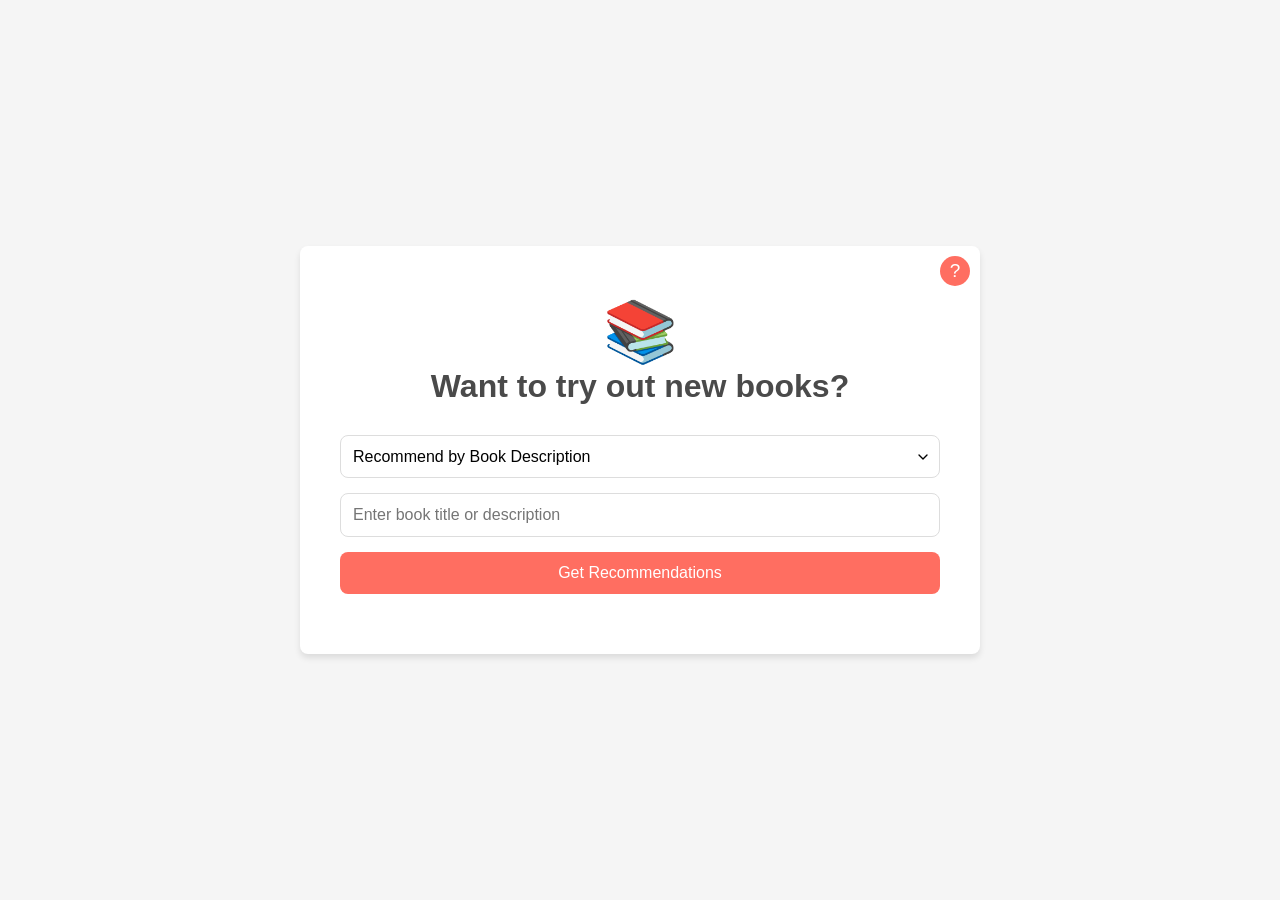
==== templates/index.html @ e35bcc10 "stylistic changes to book display and prepping for isbndb integration" ====
<!DOCTYPE html>
<html lang="en">
<head>
    <meta charset="UTF-8">
    <meta name="viewport" content="width=device-width, initial-scale=1.0"> <!-- for ajax and post calls -->
    <title>Find Your Next Book!</title>
    <script src="https://code.jquery.com/jquery-3.6.0.min.js"></script>
    <style>
        :root {
            --primary-color: #4a4a4a;
            --secondary-color: #f5f5f5;
            --accent-color: #ff6e61;
            --text-color: #333;
            --border-radius: 8px;
        }

        body {
            font-family: 'Segoe UI', Tahoma, Geneva, Verdana, sans-serif;
            background-color: var(--secondary-color);
            color: var(--text-color);
            display: flex;
            justify-content: center;
            align-items: center;
            min-height: 100vh;
            margin: 0;
            padding: 20px;
            box-sizing: border-box;
        }

        .container {
            position: relative;
            background-color: white;
            padding: 40px;
            padding-top: 60px;
            padding-bottom: 60px;
            border-radius: var(--border-radius);
            box-shadow: 0 4px 6px rgba(0, 0, 0, 0.1);
            max-width: 600px;
            width: 100%;
        }

        .emoji {
            font-size: 60px;
            margin-top: -10px;
            margin-bottom: -20px;
        }

        h1 {
            text-align: center;
            color: var(--primary-color);
            margin-bottom: 30px;
        }

        #query-form {
            display: flex;
            flex-direction: column;
            gap: 15px;
        }

        select, input, button {
            padding: 12px;
            border: 1px solid #ddd;
            border-radius: var(--border-radius);
            font-size: 16px;
        }

        select {
            appearance: none;
            background-image: url("data:image/svg+xml,%3Csvg xmlns='http://www.w3.org/2000/svg' width='24' height='24' viewBox='0 0 24 24' fill='none' stroke='currentColor' stroke-width='2' stroke-linecap='round' stroke-linejoin='round'%3E%3Cpolyline points='6 9 12 15 18 9'%3E%3C/polyline%3E%3C/svg%3E");
            background-repeat: no-repeat;
            background-position: right 8px center;
            background-size: 16px;
            background-color: white;
            padding-right: 30px;
        }

        button {
            background-color: var(--accent-color);
            color: white;
            border: none;
            cursor: pointer;
            transition: background-color 0.3s ease;
        }

        button:hover {
            background-color: #2980b9;
        }

        button:disabled {
            background-color: #bdc3c7;
            cursor: not-allowed;
        }

        #loading {
            display: none;
            text-align: center;
            margin-top: 20px;
            color: var(--primary-color);
        }

        #recommendations, #potential-matches {
            margin-top: 30px;
            padding: 10px;
        }

        #recommendations h2, #recommendations h3, #recommendations p,
        #potential-matches h2, #potential-matches h3, #potential-matches p {
            line-height: 1.5;
            margin: 0;
        }

        .book, .potential-match {
            background-color: var(--secondary-color);
            border-radius: var(--border-radius);
            padding: 20px;
            margin-bottom: 15px;
        }

        .potential-match {
            cursor: pointer;
            transition: background-color 0.3s ease;
        }

        .potential-match:hover {
            background-color: #e8e8e8;
        }

        h2, h3 {
            color: var(--primary-color);
            margin-top: 0;
        }

        a {
            color: var(--accent-color);
            text-decoration: none;
        }

        a:hover {
            text-decoration: underline;
        }

        #show-more {
            display: none;
            margin-top: 10px;
            width: 100%;
        }

        #not-in-list {
            display: none;
            margin-top: 20px;
            width: 100%;
        }

        .help-button {
            position: absolute;
            top: 10px;
            right: 10px;
            background-color: var(--accent-color);
            color: white;
            border: none;
            border-radius: 50%;
            width: 30px;
            height: 30px;
            font-size: 19px;
            cursor: pointer;
            display: flex;
            justify-content: center;
            align-items: center;
            transition: background-color 0.3s ease;
        }

        .help-button:hover {
            background-color: #2980b9;
        }

        .help-text {
            display: none;
            position: absolute;
            top: 50px;
            right: 10px;
            background-color: white;
            border: 1px solid #ddd;
            border-radius: var(--border-radius);
            padding: 15px;
            max-width: 300px;
            box-shadow: 0 2px 4px rgba(0, 0, 0, 0.1);
            z-index: 1000;
        }
    </style>
</head>
<body>
    <!-- placeholder elements to be filled by ajax function call in js -->
    <div class="container">
        <button class="help-button" id="helpBtn">?</button>
        <div class="help-text" id="helpText">
            <h3>To get the best book recommendations:</h3>
            <ul>
                <li>Describe the type of book you're looking for (e.g., "science fiction with time travel")</li>
                <li>Include specific genres or settings you're interested in (e.g., "historical fiction set in ancient Rome")</li>
                <li>Mention themes or elements you enjoy (e.g., "mystery novels with strong female leads")</li>
                <li>You can also describe the mood or atmosphere you're seeking (e.g., "cozy mystery with humor")</li>
            </ul>
        </div>
        <h1 class="emoji">📚</h1>
        <h1>Want to try out new books?</h1>
        <form id="query-form">
            <select id="search-type" name="search_type">
                <option value="description">Recommend by Book Description</option>
                <option value="title">Recommend by Book Title</option>
            </select>
            <input type="text" id="query" name="query" placeholder="Enter book title or description" required>
            <button type="submit" id="submit-btn">Get Recommendations</button>
        </form>
        <div id="loading">Processing...</div>
        <div id="potential-matches" style="display: none;"></div>
        <div id="recommendations" style="display: none;"></div>
        <button id="show-more" style="display: none;">Show More</button>
        <button id="not-in-list" style="display: none;">Book not in this list?</button>
    </div>

    <script>
        $(document).ready(function() {
            //initialising temp variables to hold returned recs from app.py
            let allRecommendations = [];
            let currentlyDisplayed = 0;
            const recommendationsPerPage = 5;

            function displayRecommendations(start, end) {
                for (let i = start; i < end && i < allRecommendations.length; i++) {
                    const book = allRecommendations[i];
                    const newBook = $('<div class="book">' +
                        '<h2>' + book.Book + '</h2>' +
                        '<h3>' + book.Author + '</h3>' +
                        '<p>Average Rating: ' + book.Avg_Rating + '/5.00' + '</p>' +
                        '<p><a href="' + book.URL + '" target="_blank">More Info</a></p>' +
                        '</div>'
                    );
                    newBook.clone().hide().appendTo('#recommendations').delay((end-start)*20).slideDown("fast");
                }
                currentlyDisplayed = end;
                $('#recommendations').show();

                if (currentlyDisplayed >= allRecommendations.length) {
                    $('#show-more').hide();
                } else {
                    $('#show-more').show(speed="slow");
                }
            }

            $('#query-form').submit(function(e) {
                e.preventDefault();
                var $submitBtn = $('#submit-btn');
                var $loading = $('#loading');

                $submitBtn.prop('disabled', true);
                $loading.show();

                $.ajax({
                    url: '/recommend',
                    method: 'POST',
                    data: $(this).serialize(),
                    success: function(data) {
                        $('#recommendations').empty();
                        $('#potential-matches').empty();
                        $('#recommendations').hide();
                        $('#potential-matches').hide();
                        $('#show-more').hide();
                        $('#not-in-list').hide();

                        if (data.length > 0 && 'similarity' in data[0]) {
                            $('#potential-matches').append('<h2>Potential Matches:</h2>');
                            data.forEach(function(match) {
                                $('#potential-matches').append(
                                    '<div class="potential-match" data-title="' + match.Book + '">' +
                                    '<h2>' + match.Book + '</h2>' +
                                    '<h3>' + match.Author + '</h3>' +
                                    '<p>Similarity: ' + match.similarity + '%</p>' +
                                    '</div>'
                                );
                                $('#potential-matches').show();
                                $('#not-in-list').show();
                            });
                        } else {
                            allRecommendations = data;
                            displayRecommendations(0, recommendationsPerPage);
                        }
                    },
                    error: function() {
                        alert('An error occurred while processing your request. Please try again.');
                    },
                    complete: function() {
                        $submitBtn.prop('disabled', false);
                        $loading.hide();
                    }
                });
            });

            $(document).on('click', '.potential-match', function() {
                var selectedTitle = $(this).data('title');
                $('#query').val(selectedTitle);
                $('#search-type').val('title');
                $('#query-form').submit();
            });

            $('#show-more').click(function() {
                displayRecommendations(currentlyDisplayed, currentlyDisplayed + recommendationsPerPage);
            });

            $('#helpBtn').click(function(e) {
                e.stopPropagation();
                $('#helpText').toggle(speed="fast");
            });

            //this checks if the user clicks anywhere on the screen that is NOT the helptext itself
            $(document).click(function(e) {
                //if the target of the click doesnt have the tag helpText and also doesnt have the tag helpBtn then hide the helpText
                if (!$(e.target).closest('#helpText').length && !$(e.target).closest('#helpBtn').length) {
                    $('#helpText').hide(speed="fast");
                }
            });

            // taken off stackoverflow post https://stackoverflow.com/a/15279599/20275964
            var refresh_rate = 300; //<-- In seconds, change to your needs
            var last_user_action = 0;
            var has_focus = false;
            var lost_focus_count = 0;
            // If the user loses focus on the browser to many times
            // we want to refresh anyway even if they are typing.
            // This is so we don't get the browser locked into
            // a state where the refresh never happens.
            var focus_margin = 10;

            // Reset the Timer on users last action
            function reset() {
                last_user_action = 0;
                console.log("Reset");
            }

            /*function windowHasFocus() {
                has_focus = true;
            }

            function windowLostFocus() {
                has_focus = false;
                lost_focus_count++;
                console.log(lost_focus_count + " <~ Lost Focus");
            }*/

            // Count Down that executes ever second
            setInterval(function () {
                last_user_action++;
                refreshCheck();
            }, 1000);

            // The code that checks if the window needs to reload
            function refreshCheck() {
                var focus = window.onfocus;
                if ((last_user_action >= refresh_rate && !has_focus && document.readyState == "complete") || lost_focus_count > focus_margin) {
                    window.location.reload(); // If this is called no reset is needed
                    reset(); // We want to reset just to make sure the location reload is not called.
                }

            }
            window.addEventListener("focus", windowHasFocus, false);
            window.addEventListener("blur", windowLostFocus, false);
            window.addEventListener("click", reset, false);
            window.addEventListener("mousemove", reset, false);
            window.addEventListener("keypress", reset, false);
            window.addEventListener("scroll", reset, false);
            document.addEventListener("touchMove", reset, false);
            document.addEventListener("touchEnd", reset, false);
        });
    </script>
</body>
</html>
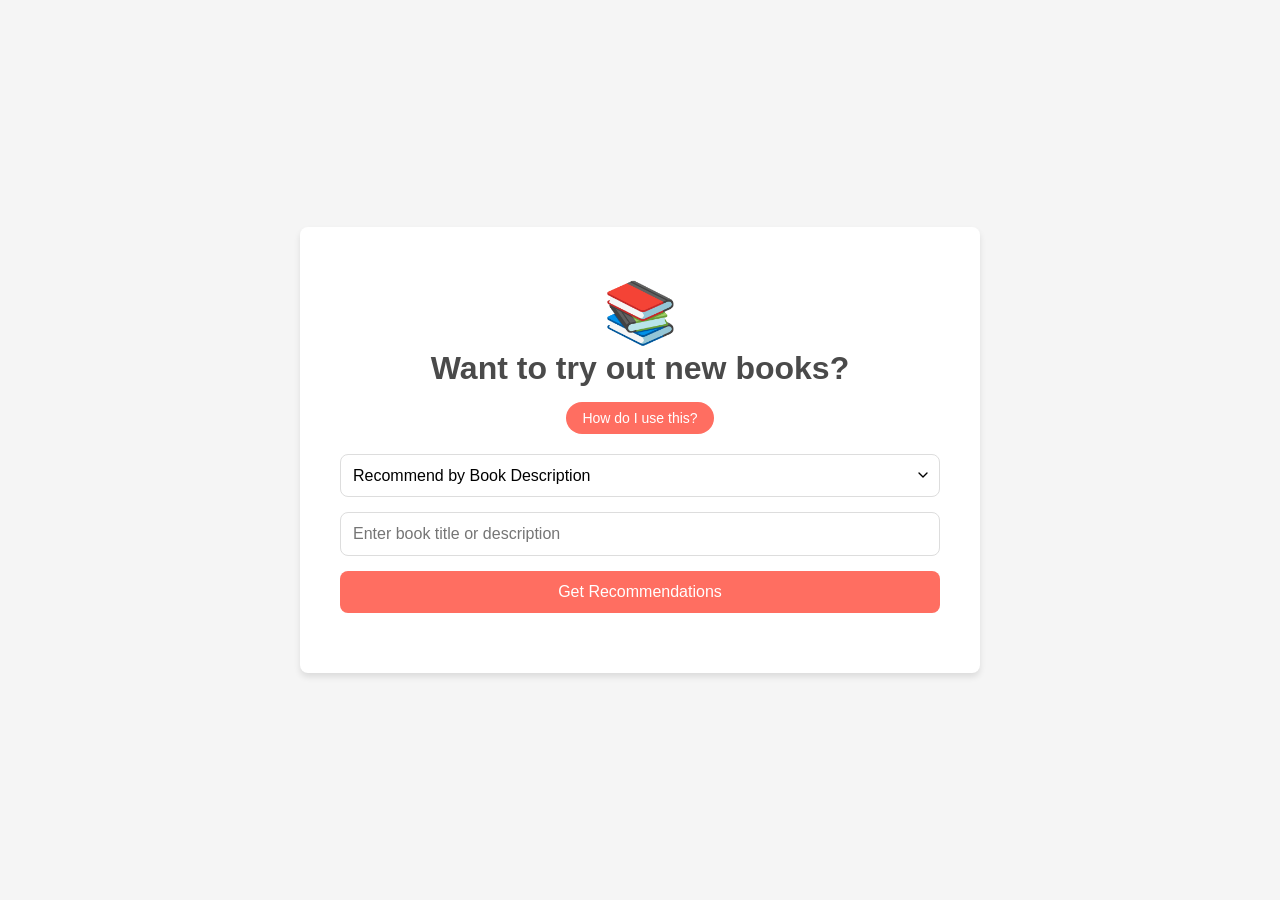
==== commit aaa9af10: "Changed help button to be more visible" ====
--- a/templates/index.html
+++ b/templates/index.html
@@ -48,7 +48,7 @@
         h1 {
             text-align: center;
             color: var(--primary-color);
-            margin-bottom: 30px;
+            margin-bottom: 15px;
         }
 
         #query-form {
@@ -151,58 +151,92 @@
             width: 100%;
         }
 
+        .help-section {
+            display: flex;
+            justify-content: center;
+            align-items: center;
+            margin-bottom: 20px;
+            position: relative;
+        }
+
         .help-button {
-            position: absolute;
-            top: 10px;
-            right: 10px;
             background-color: var(--accent-color);
             color: white;
             border: none;
-            border-radius: 50%;
-            width: 30px;
-            height: 30px;
-            font-size: 19px;
+            border-radius: 20px;
+            padding: 8px 16px;
+            font-size: 14px;
             cursor: pointer;
             display: flex;
-            justify-content: center;
             align-items: center;
             transition: background-color 0.3s ease;
         }
 
         .help-button:hover {
             background-color: #2980b9;
+        }
+
+        .help-button-icon {
         }
 
         .help-text {
             display: none;
             position: absolute;
-            top: 50px;
-            right: 10px;
+            top: 100%;
+            left: 50%;
+            transform: translateX(-50%);
             background-color: white;
             border: 1px solid #ddd;
             border-radius: var(--border-radius);
             padding: 15px;
-            max-width: 300px;
+            width: 300px;
             box-shadow: 0 2px 4px rgba(0, 0, 0, 0.1);
             z-index: 1000;
+            margin-top: 10px;
+        }
+
+        .help-text::before {
+            content: '';
+            position: absolute;
+            top: -10px;
+            left: 50%;
+            transform: translateX(-50%);
+            border-width: 0 10px 10px 10px;
+            border-style: solid;
+            border-color: transparent transparent #ddd transparent;
+        }
+
+        .help-text::after {
+            content: '';
+            position: absolute;
+            top: -9px;
+            left: 50%;
+            transform: translateX(-50%);
+            border-width: 0 9px 9px 9px;
+            border-style: solid;
+            border-color: transparent transparent white transparent;
         }
     </style>
 </head>
 <body>
     <!-- placeholder elements to be filled by ajax function call in js -->
     <div class="container">
-        <button class="help-button" id="helpBtn">?</button>
-        <div class="help-text" id="helpText">
-            <h3>To get the best book recommendations:</h3>
-            <ul>
-                <li>Describe the type of book you're looking for (e.g., "science fiction with time travel")</li>
-                <li>Include specific genres or settings you're interested in (e.g., "historical fiction set in ancient Rome")</li>
-                <li>Mention themes or elements you enjoy (e.g., "mystery novels with strong female leads")</li>
-                <li>You can also describe the mood or atmosphere you're seeking (e.g., "cozy mystery with humor")</li>
-            </ul>
-        </div>
         <h1 class="emoji">📚</h1>
         <h1>Want to try out new books?</h1>
+        <div class="help-section">
+            <button class="help-button" id="helpBtn">
+                <span class="help-button-icon">How do I use this?</span>
+            </button>
+            <div class="help-text" id="helpText">
+                <h3>To get the best book recommendations:</h3>
+                <ul>
+                    <li>Describe the type of book you're looking for (e.g., "science fiction with time travel")</li>
+                    <li>Mention themes or elements you enjoy (e.g., "mystery novels with strong female leads")</li>
+                    <li>Include specific genres or settings you're interested in (e.g., "historical fiction set in ancient Rome")</li>
+                    <li>You can also describe the mood or atmosphere you're seeking (e.g., "cozy mystery with humor")</li>
+                </ul>
+            </div>
+        </div>
         <form id="query-form">
             <select id="search-type" name="search_type">
                 <option value="description">Recommend by Book Description</option>
